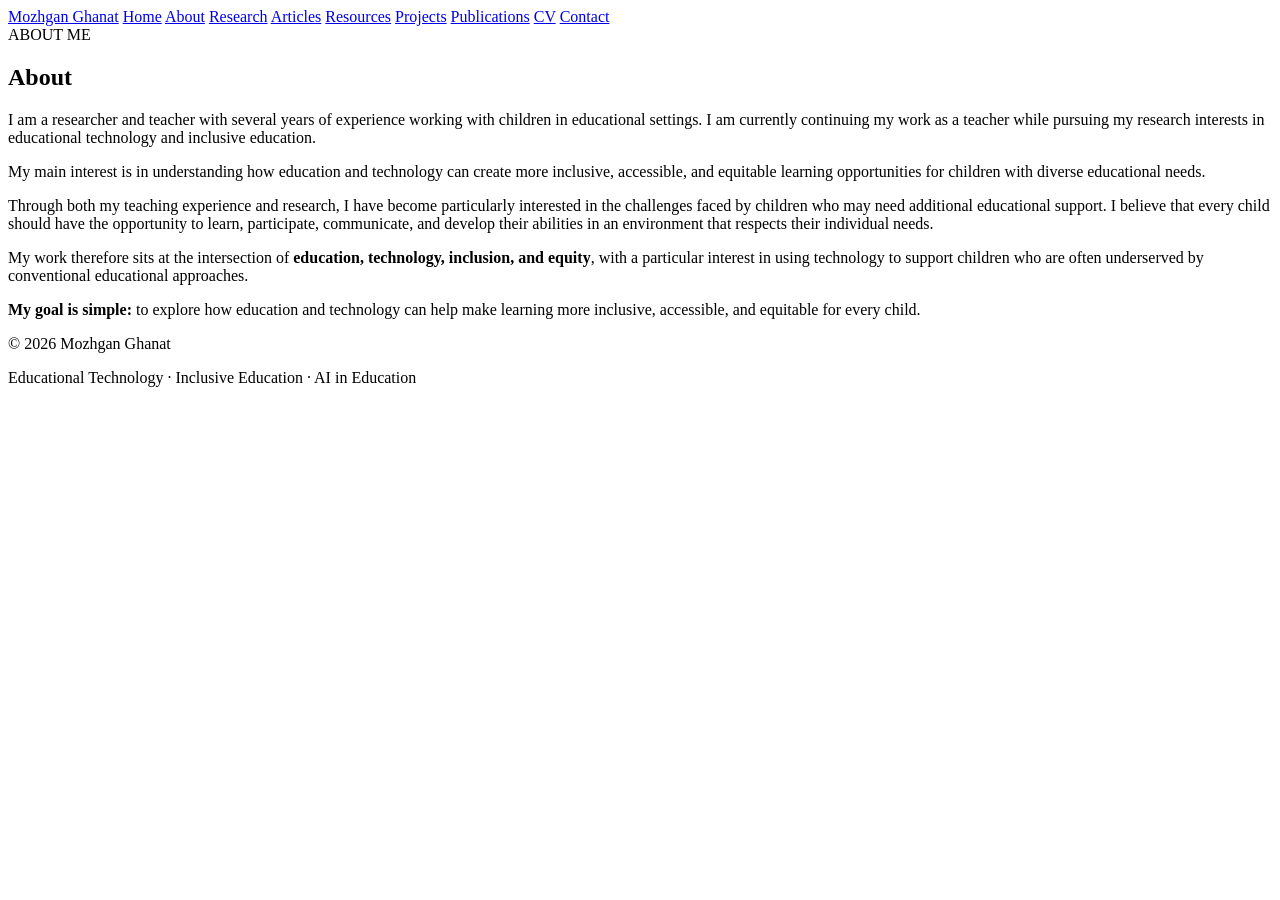
==== about.html @ 658f4595 "Create about.html" ====
<!DOCTYPE html>
<html lang="en">
<head>
  <meta charset="UTF-8">
  <meta name="viewport" content="width=device-width, initial-scale=1.0">

  <title>About | Mozhgan Ghanat</title>

  <meta name="description"
        content="About Mozhgan Ghanat, a researcher and teacher interested in inclusive, accessible, and equitable education for children with diverse educational needs.">

  <link rel="stylesheet" href="style.css">
</head>

<body>

  <!-- Navigation -->
  <header>
    <nav>
      <a href="index.html" class="site-title">Mozhgan Ghanat</a>

      <a href="index.html">Home</a>
      <a href="about.html">About</a>
      <a href="research.html">Research</a>
      <a href="articles.html">Articles</a>
      <a href="resources.html">Resources</a>
      <a href="projects.html">Projects</a>
      <a href="publications.html">Publications</a>
      <a href="cv.html">CV</a>
      <a href="contact.html">Contact</a>
    </nav>
  </header>


  <!-- About -->
  <main>

    <section class="about-section">

      <div class="section-label">
        ABOUT ME
      </div>

      <h1>About</h1>

      <div class="about-content">

        <p>
          I am a researcher and teacher with several years of experience
          working with children in educational settings. I am currently
          continuing my work as a teacher while pursuing my research
          interests in educational technology and inclusive education.
        </p>

        <p>
          My main interest is in understanding how education and technology
          can create more inclusive, accessible, and equitable learning
          opportunities for children with diverse educational needs.
        </p>

        <p>
          Through both my teaching experience and research, I have become
          particularly interested in the challenges faced by children who
          may need additional educational support. I believe that every
          child should have the opportunity to learn, participate,
          communicate, and develop their abilities in an environment that
          respects their individual needs.
        </p>

        <p>
          My work therefore sits at the intersection of
          <strong>education, technology, inclusion, and equity</strong>,
          with a particular interest in using technology to support
          children who are often underserved by conventional educational
          approaches.
        </p>

        <div class="about-highlight">
          <p>
            <strong>My goal is simple:</strong> to explore how education
            and technology can help make learning more inclusive,
            accessible, and equitable for every child.
          </p>
        </div>

      </div>

    </section>

  </main>


  <!-- Footer -->
  <footer>
    <p>
      © 2026 Mozhgan Ghanat
    </p>

    <p>
      Educational Technology · Inclusive Education · AI in Education
    </p>
  </footer>

</body>
</html>
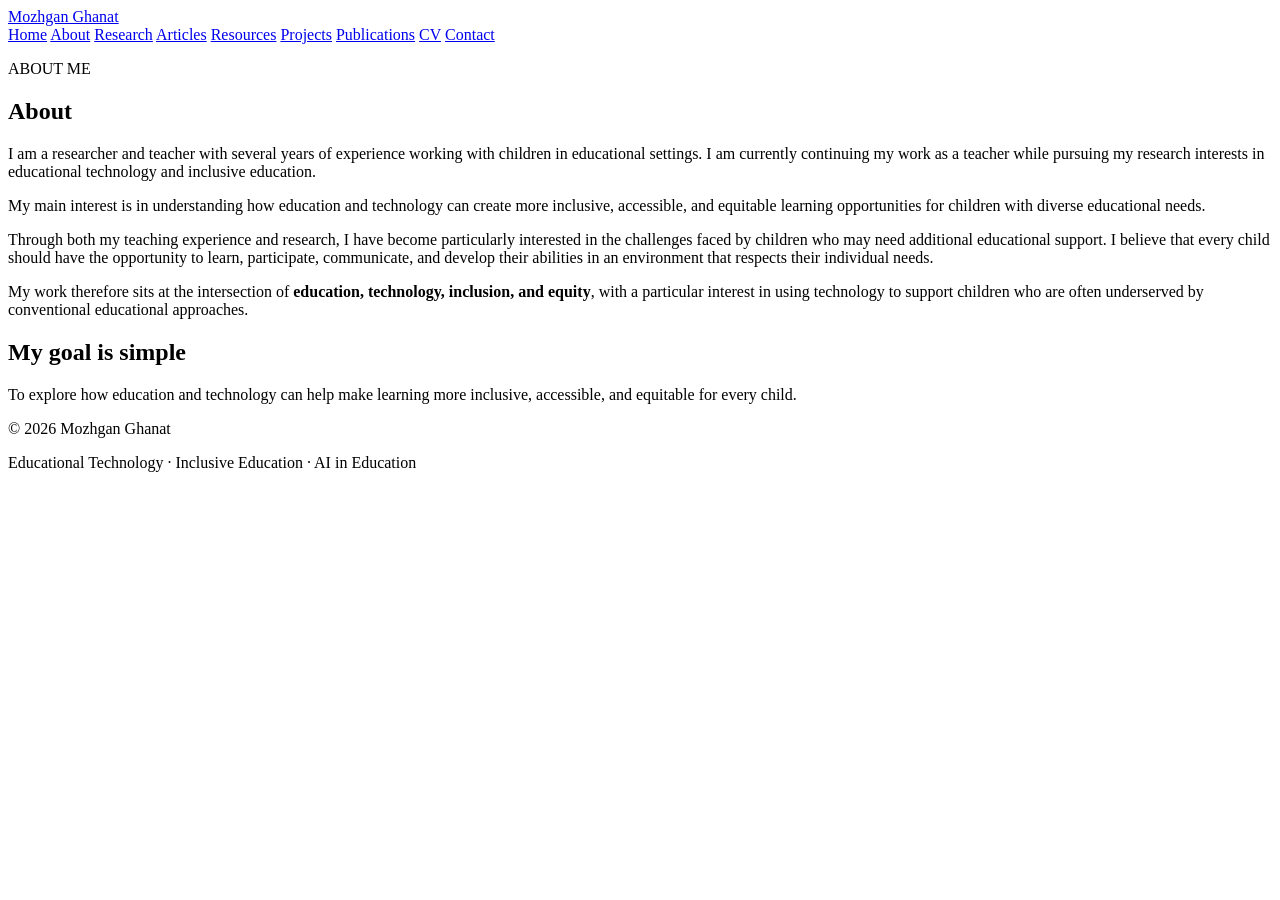
==== commit d8708179: "Update about.html" ====
--- a/about.html
+++ b/about.html
@@ -5,100 +5,119 @@
   <meta name="viewport" content="width=device-width, initial-scale=1.0">
 
   <title>About | Mozhgan Ghanat</title>
+  <meta name="description" content="About Mozhgan Ghanat, researcher and teacher interested in educational technology, inclusive education, and equitable learning opportunities.">
 
-  <meta name="description"
-        content="About Mozhgan Ghanat, a researcher and teacher interested in inclusive, accessible, and equitable education for children with diverse educational needs.">
-
+  <!-- IMPORTANT: use the same CSS file as your main website -->
   <link rel="stylesheet" href="style.css">
 </head>
 
 <body>
 
-  <!-- Navigation -->
-  <header>
-    <nav>
-      <a href="index.html" class="site-title">Mozhgan Ghanat</a>
+  <!-- ================================
+       HEADER
+  ================================= -->
 
-      <a href="index.html">Home</a>
-      <a href="about.html">About</a>
-      <a href="research.html">Research</a>
-      <a href="articles.html">Articles</a>
-      <a href="resources.html">Resources</a>
-      <a href="projects.html">Projects</a>
-      <a href="publications.html">Publications</a>
-      <a href="cv.html">CV</a>
-      <a href="contact.html">Contact</a>
-    </nav>
+  <header class="site-header">
+    <div class="container">
+
+      <a href="index.html" class="site-title">
+        Mozhgan Ghanat
+      </a>
+
+      <nav class="main-nav">
+        <a href="index.html">Home</a>
+        <a href="about.html" class="active">About</a>
+        <a href="research.html">Research</a>
+        <a href="articles.html">Articles</a>
+        <a href="resources.html">Resources</a>
+        <a href="projects.html">Projects</a>
+        <a href="publications.html">Publications</a>
+        <a href="cv.html">CV</a>
+        <a href="contact.html">Contact</a>
+      </nav>
+
+    </div>
   </header>
 
 
-  <!-- About -->
+  <!-- ================================
+       ABOUT
+  ================================= -->
+
   <main>
 
-    <section class="about-section">
+    <section class="page-hero">
+      <div class="container">
 
-      <div class="section-label">
-        ABOUT ME
-      </div>
+        <p class="eyebrow">ABOUT ME</p>
 
-      <h1>About</h1>
+        <h1>About</h1>
 
-      <div class="about-content">
+        <div class="about-content">
 
-        <p>
-          I am a researcher and teacher with several years of experience
-          working with children in educational settings. I am currently
-          continuing my work as a teacher while pursuing my research
-          interests in educational technology and inclusive education.
-        </p>
+          <p>
+            I am a researcher and teacher with several years of experience
+            working with children in educational settings. I am currently
+            continuing my work as a teacher while pursuing my research
+            interests in educational technology and inclusive education.
+          </p>
 
-        <p>
-          My main interest is in understanding how education and technology
-          can create more inclusive, accessible, and equitable learning
-          opportunities for children with diverse educational needs.
-        </p>
+          <p>
+            My main interest is in understanding how education and technology
+            can create more inclusive, accessible, and equitable learning
+            opportunities for children with diverse educational needs.
+          </p>
 
-        <p>
-          Through both my teaching experience and research, I have become
-          particularly interested in the challenges faced by children who
-          may need additional educational support. I believe that every
-          child should have the opportunity to learn, participate,
-          communicate, and develop their abilities in an environment that
-          respects their individual needs.
-        </p>
+          <p>
+            Through both my teaching experience and research, I have become
+            particularly interested in the challenges faced by children who
+            may need additional educational support. I believe that every
+            child should have the opportunity to learn, participate,
+            communicate, and develop their abilities in an environment that
+            respects their individual needs.
+          </p>
 
-        <p>
-          My work therefore sits at the intersection of
-          <strong>education, technology, inclusion, and equity</strong>,
-          with a particular interest in using technology to support
-          children who are often underserved by conventional educational
-          approaches.
-        </p>
+          <p>
+            My work therefore sits at the intersection of
+            <strong>education, technology, inclusion, and equity</strong>,
+            with a particular interest in using technology to support
+            children who are often underserved by conventional educational
+            approaches.
+          </p>
 
-        <div class="about-highlight">
-          <p>
-            <strong>My goal is simple:</strong> to explore how education
-            and technology can help make learning more inclusive,
-            accessible, and equitable for every child.
-          </p>
+          <div class="about-highlight">
+
+            <h2>My goal is simple</h2>
+
+            <p>
+              To explore how education and technology can help make learning
+              more inclusive, accessible, and equitable for every child.
+            </p>
+
+          </div>
+
         </div>
 
       </div>
-
     </section>
 
   </main>
 
 
-  <!-- Footer -->
-  <footer>
-    <p>
-      © 2026 Mozhgan Ghanat
-    </p>
+  <!-- ================================
+       FOOTER
+  ================================= -->
 
-    <p>
-      Educational Technology · Inclusive Education · AI in Education
-    </p>
+  <footer class="site-footer">
+    <div class="container">
+
+      <p>© 2026 Mozhgan Ghanat</p>
+
+      <p>
+        Educational Technology · Inclusive Education · AI in Education
+      </p>
+
+    </div>
   </footer>
 
 </body>
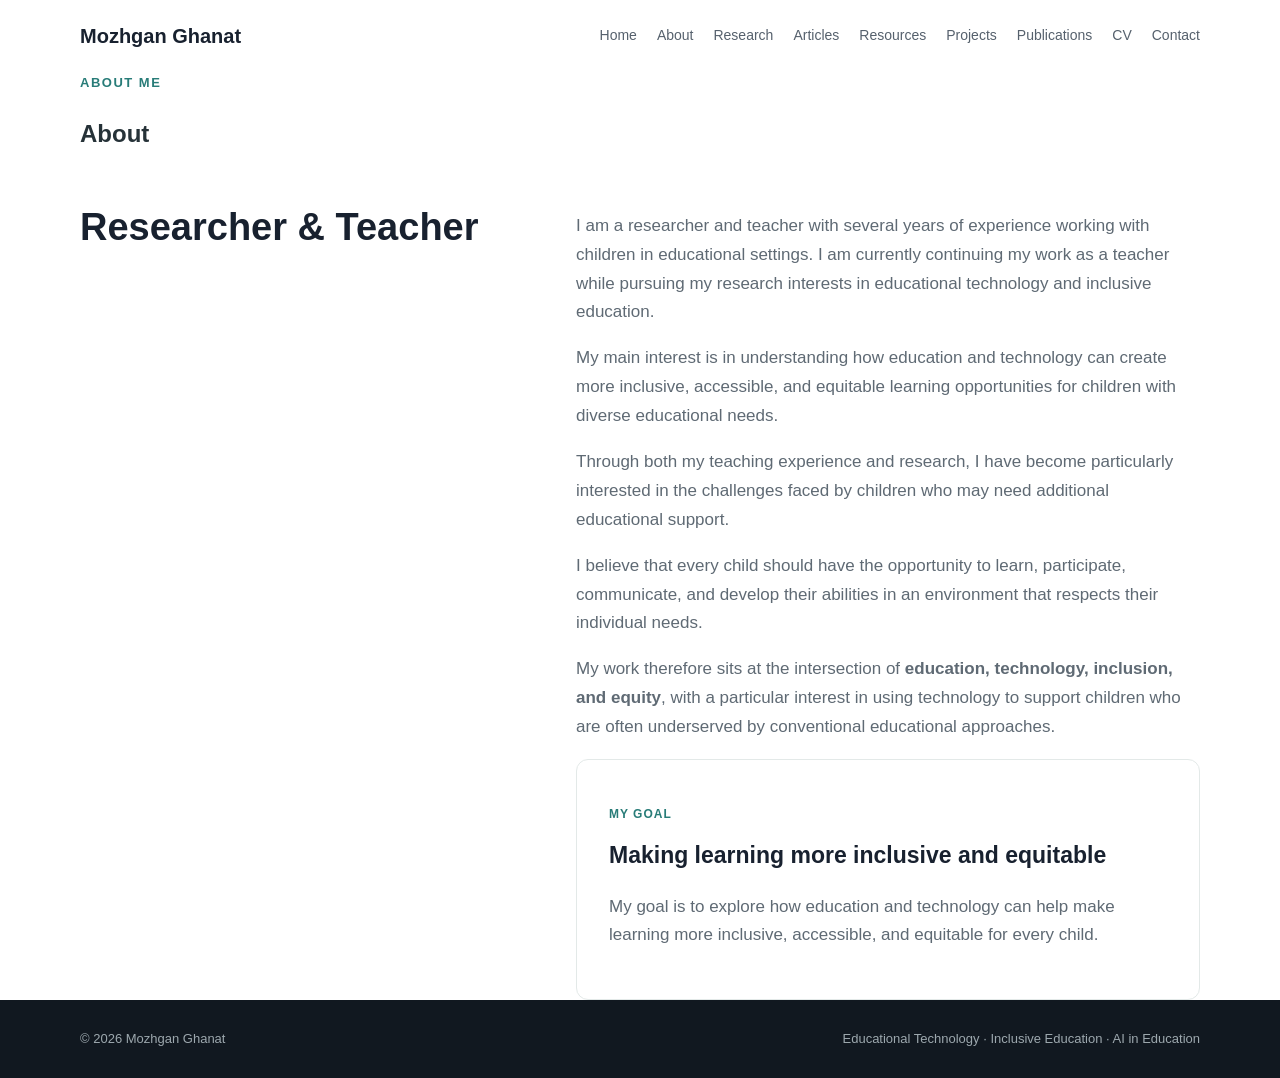
==== commit d9a91543: "Update about.html" ====
--- a/about.html
+++ b/about.html
@@ -1,124 +1,221 @@
 <!DOCTYPE html>
 <html lang="en">
+
 <head>
-  <meta charset="UTF-8">
-  <meta name="viewport" content="width=device-width, initial-scale=1.0">
-
-  <title>About | Mozhgan Ghanat</title>
-  <meta name="description" content="About Mozhgan Ghanat, researcher and teacher interested in educational technology, inclusive education, and equitable learning opportunities.">
-
-  <!-- IMPORTANT: use the same CSS file as your main website -->
-  <link rel="stylesheet" href="style.css">
+
+    <meta charset="UTF-8">
+
+    <meta name="viewport" content="width=device-width, initial-scale=1.0">
+
+    <meta name="description"
+          content="About Mozhgan Ghanat — Educational Technology researcher and teacher interested in inclusive and equitable learning.">
+
+    <title>About | Mozhgan Ghanat</title>
+
+    <link rel="stylesheet" href="css/style.css">
+
 </head>
 
+
 <body>
 
-  <!-- ================================
-       HEADER
-  ================================= -->
-
-  <header class="site-header">
-    <div class="container">
-
-      <a href="index.html" class="site-title">
-        Mozhgan Ghanat
-      </a>
-
-      <nav class="main-nav">
-        <a href="index.html">Home</a>
-        <a href="about.html" class="active">About</a>
-        <a href="research.html">Research</a>
-        <a href="articles.html">Articles</a>
-        <a href="resources.html">Resources</a>
-        <a href="projects.html">Projects</a>
-        <a href="publications.html">Publications</a>
-        <a href="cv.html">CV</a>
-        <a href="contact.html">Contact</a>
-      </nav>
+
+<!-- ================================
+     NAVIGATION
+================================ -->
+
+<header>
+
+    <div class="container nav-container">
+
+        <a href="index.html" class="site-name">
+            Mozhgan Ghanat
+        </a>
+
+        <nav>
+
+            <a href="index.html">
+                Home
+            </a>
+
+            <a href="about.html">
+                About
+            </a>
+
+            <a href="research.html">
+                Research
+            </a>
+
+            <a href="articles.html">
+                Articles
+            </a>
+
+            <a href="resources.html">
+                Resources
+            </a>
+
+            <a href="projects.html">
+                Projects
+            </a>
+
+            <a href="publications.html">
+                Publications
+            </a>
+
+            <a href="cv.html">
+                CV
+            </a>
+
+            <a href="contact.html">
+                Contact
+            </a>
+
+        </nav>
 
     </div>
-  </header>
-
-
-  <!-- ================================
-       ABOUT
-  ================================= -->
-
-  <main>
-
-    <section class="page-hero">
-      <div class="container">
-
-        <p class="eyebrow">ABOUT ME</p>
-
-        <h1>About</h1>
-
-        <div class="about-content">
-
-          <p>
-            I am a researcher and teacher with several years of experience
-            working with children in educational settings. I am currently
-            continuing my work as a teacher while pursuing my research
-            interests in educational technology and inclusive education.
-          </p>
-
-          <p>
-            My main interest is in understanding how education and technology
-            can create more inclusive, accessible, and equitable learning
-            opportunities for children with diverse educational needs.
-          </p>
-
-          <p>
-            Through both my teaching experience and research, I have become
-            particularly interested in the challenges faced by children who
-            may need additional educational support. I believe that every
-            child should have the opportunity to learn, participate,
-            communicate, and develop their abilities in an environment that
-            respects their individual needs.
-          </p>
-
-          <p>
-            My work therefore sits at the intersection of
-            <strong>education, technology, inclusion, and equity</strong>,
-            with a particular interest in using technology to support
-            children who are often underserved by conventional educational
-            approaches.
-          </p>
-
-          <div class="about-highlight">
-
-            <h2>My goal is simple</h2>
-
-            <p>
-              To explore how education and technology can help make learning
-              more inclusive, accessible, and equitable for every child.
-            </p>
-
-          </div>
+
+</header>
+
+
+
+<!-- ================================
+     ABOUT
+================================ -->
+
+<main>
+
+
+    <section>
+
+        <div class="container">
+
+            <div class="section-heading">
+
+                <p class="eyebrow">
+                    About Me
+                </p>
+
+                <h1>
+                    About
+                </h1>
+
+            </div>
+
+
+            <div class="about-home">
+
+
+                <div>
+
+                    <h2>
+                        Researcher & Teacher
+                    </h2>
+
+                </div>
+
+
+                <div>
+
+                    <p>
+                        I am a researcher and teacher with several years
+                        of experience working with children in educational
+                        settings. I am currently continuing my work as a
+                        teacher while pursuing my research interests in
+                        educational technology and inclusive education.
+                    </p>
+
+
+                    <p>
+                        My main interest is in understanding how education
+                        and technology can create more inclusive, accessible,
+                        and equitable learning opportunities for children
+                        with diverse educational needs.
+                    </p>
+
+
+                    <p>
+                        Through both my teaching experience and research,
+                        I have become particularly interested in the
+                        challenges faced by children who may need additional
+                        educational support.
+                    </p>
+
+
+                    <p>
+                        I believe that every child should have the opportunity
+                        to learn, participate, communicate, and develop their
+                        abilities in an environment that respects their
+                        individual needs.
+                    </p>
+
+
+                    <p>
+                        My work therefore sits at the intersection of
+                        <strong>education, technology, inclusion, and equity</strong>,
+                        with a particular interest in using technology to
+                        support children who are often underserved by
+                        conventional educational approaches.
+                    </p>
+
+
+                    <div class="article-preview">
+
+                        <div>
+
+                            <p class="article-label">
+                                MY GOAL
+                            </p>
+
+                            <h3>
+                                Making learning more inclusive and equitable
+                            </h3>
+
+                            <p>
+                                My goal is to explore how education and
+                                technology can help make learning more
+                                inclusive, accessible, and equitable
+                                for every child.
+                            </p>
+
+                        </div>
+
+                    </div>
+
+
+                </div>
+
+            </div>
 
         </div>
 
-      </div>
     </section>
 
-  </main>
-
-
-  <!-- ================================
-       FOOTER
-  ================================= -->
-
-  <footer class="site-footer">
-    <div class="container">
-
-      <p>© 2026 Mozhgan Ghanat</p>
-
-      <p>
-        Educational Technology · Inclusive Education · AI in Education
-      </p>
+
+</main>
+
+
+
+<!-- ================================
+     FOOTER
+================================ -->
+
+<footer>
+
+    <div class="container footer-content">
+
+        <p>
+            © 2026 Mozhgan Ghanat
+        </p>
+
+        <p>
+            Educational Technology · Inclusive Education · AI in Education
+        </p>
 
     </div>
-  </footer>
+
+</footer>
+
 
 </body>
+
 </html>
--- a/css/style.css
+++ b/css/style.css
@@ -0,0 +1,633 @@
+/* ================================
+   Base
+================================ */
+
+* {
+    box-sizing: border-box;
+}
+
+html {
+    scroll-behavior: smooth;
+}
+
+body {
+    margin: 0;
+    font-family:
+        -apple-system,
+        BlinkMacSystemFont,
+        "Segoe UI",
+        Roboto,
+        Helvetica,
+        Arial,
+        sans-serif;
+
+    color: #263238;
+    background: #ffffff;
+    line-height: 1.7;
+}
+
+a {
+    color: inherit;
+}
+
+.container {
+    width: min(1120px, 92%);
+    margin: 0 auto;
+}
+
+
+/* ================================
+   Navigation
+================================ */
+
+.site-header {
+    position: sticky;
+    top: 0;
+    z-index: 1000;
+
+    background: rgba(255, 255, 255, 0.94);
+
+    border-bottom: 1px solid #e8edf2;
+
+    backdrop-filter: blur(12px);
+}
+
+.nav-container {
+    min-height: 72px;
+
+    display: flex;
+    align-items: center;
+    justify-content: space-between;
+
+    gap: 30px;
+}
+
+.site-name {
+    text-decoration: none;
+
+    font-size: 20px;
+    font-weight: 650;
+
+    color: #18212f;
+
+    white-space: nowrap;
+}
+
+nav {
+    display: flex;
+    flex-wrap: wrap;
+    justify-content: flex-end;
+    gap: 20px;
+}
+
+nav a {
+    text-decoration: none;
+
+    font-size: 14px;
+
+    color: #56616d;
+
+    transition: color 0.2s ease;
+}
+
+nav a:hover {
+    color: #287c78;
+}
+
+
+/* ================================
+   Hero
+================================ */
+
+.hero {
+    padding: 100px 0 110px;
+
+    background:
+        radial-gradient(
+            circle at 85% 20%,
+            #e8f4f2 0,
+            #e8f4f2 15%,
+            transparent 40%
+        ),
+        linear-gradient(
+            135deg,
+            #f7faf9 0%,
+            #ffffff 65%
+        );
+
+    border-bottom: 1px solid #edf1f2;
+}
+
+.hero-grid {
+    display: grid;
+
+    grid-template-columns:
+        1.25fr 0.75fr;
+
+    align-items: center;
+
+    gap: 80px;
+}
+
+.hero-content {
+    max-width: 720px;
+}
+
+.eyebrow {
+    margin: 0 0 14px;
+
+    color: #287c78;
+
+    font-size: 13px;
+
+    font-weight: 700;
+
+    letter-spacing: 1.5px;
+
+    text-transform: uppercase;
+}
+
+.hero h1 {
+    margin: 0 0 25px;
+
+    color: #18212f;
+
+    font-size: clamp(42px, 5.5vw, 66px);
+
+    line-height: 1.08;
+
+    letter-spacing: -2px;
+}
+
+.hero-text {
+    max-width: 700px;
+
+    margin: 0;
+
+    color: #5d6873;
+
+    font-size: 18px;
+
+    line-height: 1.8;
+}
+
+
+/* ================================
+   Hero Photo
+================================ */
+
+.hero-photo {
+    display: flex;
+
+    justify-content: center;
+
+    align-items: center;
+}
+
+.hero-photo img {
+    width: 340px;
+    height: 410px;
+
+    object-fit: cover;
+
+    border-radius: 28px;
+
+    border: 8px solid #ffffff;
+
+    box-shadow:
+        0 25px 60px rgba(31, 55, 63, 0.16);
+
+    transform: rotate(1.5deg);
+
+    transition:
+        transform 0.3s ease,
+        box-shadow 0.3s ease;
+}
+
+.hero-photo img:hover {
+    transform: rotate(0deg) translateY(-4px);
+
+    box-shadow:
+        0 30px 70px rgba(31, 55, 63, 0.20);
+}
+
+
+/* ================================
+   Buttons
+================================ */
+
+.hero-buttons {
+    display: flex;
+
+    flex-wrap: wrap;
+
+    gap: 12px;
+
+    margin-top: 35px;
+}
+
+.button {
+    display: inline-block;
+
+    padding: 11px 20px;
+
+    border-radius: 8px;
+
+    text-decoration: none;
+
+    font-size: 14px;
+
+    font-weight: 600;
+
+    transition: 0.2s ease;
+}
+
+.button.primary {
+    background: #287c78;
+
+    color: #ffffff;
+}
+
+.button.primary:hover {
+    background: #216762;
+}
+
+.button.secondary {
+    background: #ffffff;
+
+    color: #34404a;
+
+    border: 1px solid #d7dfe2;
+}
+
+.button.secondary:hover {
+    border-color: #287c78;
+
+    color: #287c78;
+}
+
+
+/* ================================
+   Sections
+================================ */
+
+.section {
+    padding: 90px 0;
+}
+
+.light-section {
+    background: #f7faf9;
+}
+
+.section-heading {
+    max-width: 700px;
+
+    margin-bottom: 40px;
+}
+
+.section-heading h2 {
+    margin: 0 0 12px;
+
+    color: #18212f;
+
+    font-size: 38px;
+
+    line-height: 1.2;
+}
+
+.section-heading p:not(.eyebrow) {
+    color: #68737d;
+
+    font-size: 17px;
+}
+
+
+/* ================================
+   Cards
+================================ */
+
+.cards {
+    display: grid;
+
+    grid-template-columns:
+        repeat(3, minmax(0, 1fr));
+
+    gap: 20px;
+}
+
+.card {
+    padding: 30px;
+
+    background: #ffffff;
+
+    border: 1px solid #e3e9e8;
+
+    border-radius: 12px;
+
+    transition:
+        transform 0.2s ease,
+        box-shadow 0.2s ease;
+}
+
+.card:hover {
+    transform: translateY(-4px);
+
+    box-shadow:
+        0 15px 35px rgba(27, 55, 58, 0.08);
+}
+
+.card h3 {
+    margin: 0 0 12px;
+
+    color: #18212f;
+
+    font-size: 20px;
+}
+
+.card p {
+    margin: 0;
+
+    color: #626d76;
+
+    font-size: 15px;
+}
+
+
+/* ================================
+   Articles
+================================ */
+
+.article-preview {
+    display: flex;
+
+    align-items: center;
+
+    justify-content: space-between;
+
+    gap: 30px;
+
+    padding: 32px;
+
+    background: #ffffff;
+
+    border: 1px solid #e3e9e8;
+
+    border-radius: 12px;
+}
+
+.article-preview h3 {
+    margin: 0 0 8px;
+
+    color: #18212f;
+
+    font-size: 23px;
+}
+
+.article-preview p {
+    color: #626d76;
+}
+
+.article-label {
+    color: #287c78 !important;
+
+    font-size: 12px !important;
+
+    font-weight: 700;
+
+    letter-spacing: 1px;
+}
+
+.text-link {
+    color: #287c78;
+
+    text-decoration: none;
+
+    font-weight: 600;
+
+    font-size: 14px;
+
+    white-space: nowrap;
+}
+
+.text-link:hover {
+    text-decoration: underline;
+}
+
+
+/* ================================
+   Resources
+================================ */
+
+.two-column {
+    display: grid;
+
+    grid-template-columns:
+        1.2fr 0.8fr;
+
+    gap: 60px;
+
+    align-items: center;
+}
+
+.two-column h2 {
+    margin-top: 0;
+
+    color: #18212f;
+
+    font-size: 38px;
+}
+
+.resource-box {
+    padding: 35px;
+
+    background: #f7faf9;
+
+    border: 1px solid #dfe9e7;
+
+    border-radius: 12px;
+}
+
+.resource-box h3 {
+    margin-top: 0;
+
+    color: #18212f;
+}
+
+
+/* ================================
+   About
+================================ */
+
+.about-home {
+    display: grid;
+
+    grid-template-columns:
+        0.8fr 1.2fr;
+
+    gap: 80px;
+}
+
+.about-home h2 {
+    margin-top: 0;
+
+    color: #18212f;
+
+    font-size: 38px;
+}
+
+.about-home p {
+    color: #5f6a74;
+
+    font-size: 17px;
+}
+
+
+/* ================================
+   Contact
+================================ */
+
+.contact-section {
+    padding: 100px 0;
+
+    background: #18212f;
+
+    color: #ffffff;
+}
+
+.contact-content {
+    max-width: 750px;
+}
+
+.contact-content h2 {
+    margin: 0 0 15px;
+
+    font-size: 42px;
+}
+
+.contact-content p:not(.eyebrow) {
+    color: #cbd4d8;
+
+    font-size: 17px;
+
+    margin-bottom: 28px;
+}
+
+.contact-section .eyebrow {
+    color: #8ed0ca;
+}
+
+
+/* ================================
+   Footer
+================================ */
+
+footer {
+    background: #111820;
+
+    color: #9da8ae;
+
+    padding: 28px 0;
+}
+
+.footer-content {
+    display: flex;
+
+    justify-content: space-between;
+
+    gap: 20px;
+
+    flex-wrap: wrap;
+}
+
+.footer-content p {
+    margin: 0;
+
+    font-size: 13px;
+}
+
+
+/* ================================
+   Mobile
+================================ */
+
+@media (max-width: 850px) {
+
+    .nav-container {
+        flex-direction: column;
+
+        padding: 18px 0;
+    }
+
+    nav {
+        justify-content: center;
+
+        gap: 12px 16px;
+    }
+
+    .hero {
+        padding: 75px 0 80px;
+    }
+
+    .hero-grid {
+        grid-template-columns: 1fr;
+
+        gap: 50px;
+    }
+
+    .hero-content {
+        text-align: center;
+
+        margin: auto;
+    }
+
+    .hero-buttons {
+        justify-content: center;
+    }
+
+    .hero-photo img {
+        width: 280px;
+        height: 340px;
+    }
+
+    .cards {
+        grid-template-columns: 1fr;
+    }
+
+    .two-column,
+    .about-home {
+        grid-template-columns: 1fr;
+
+        gap: 35px;
+    }
+
+    .article-preview {
+        flex-direction: column;
+
+        align-items: flex-start;
+    }
+}
+
+
+@media (max-width: 550px) {
+
+    .hero h1 {
+        font-size: 40px;
+
+        letter-spacing: -1px;
+    }
+
+    .hero-text {
+        font-size: 17px;
+    }
+
+    .section {
+        padding: 65px 0;
+    }
+
+    .section-heading h2,
+    .two-column h2,
+    .about-home h2 {
+        font-size: 31px;
+    }
+
+}
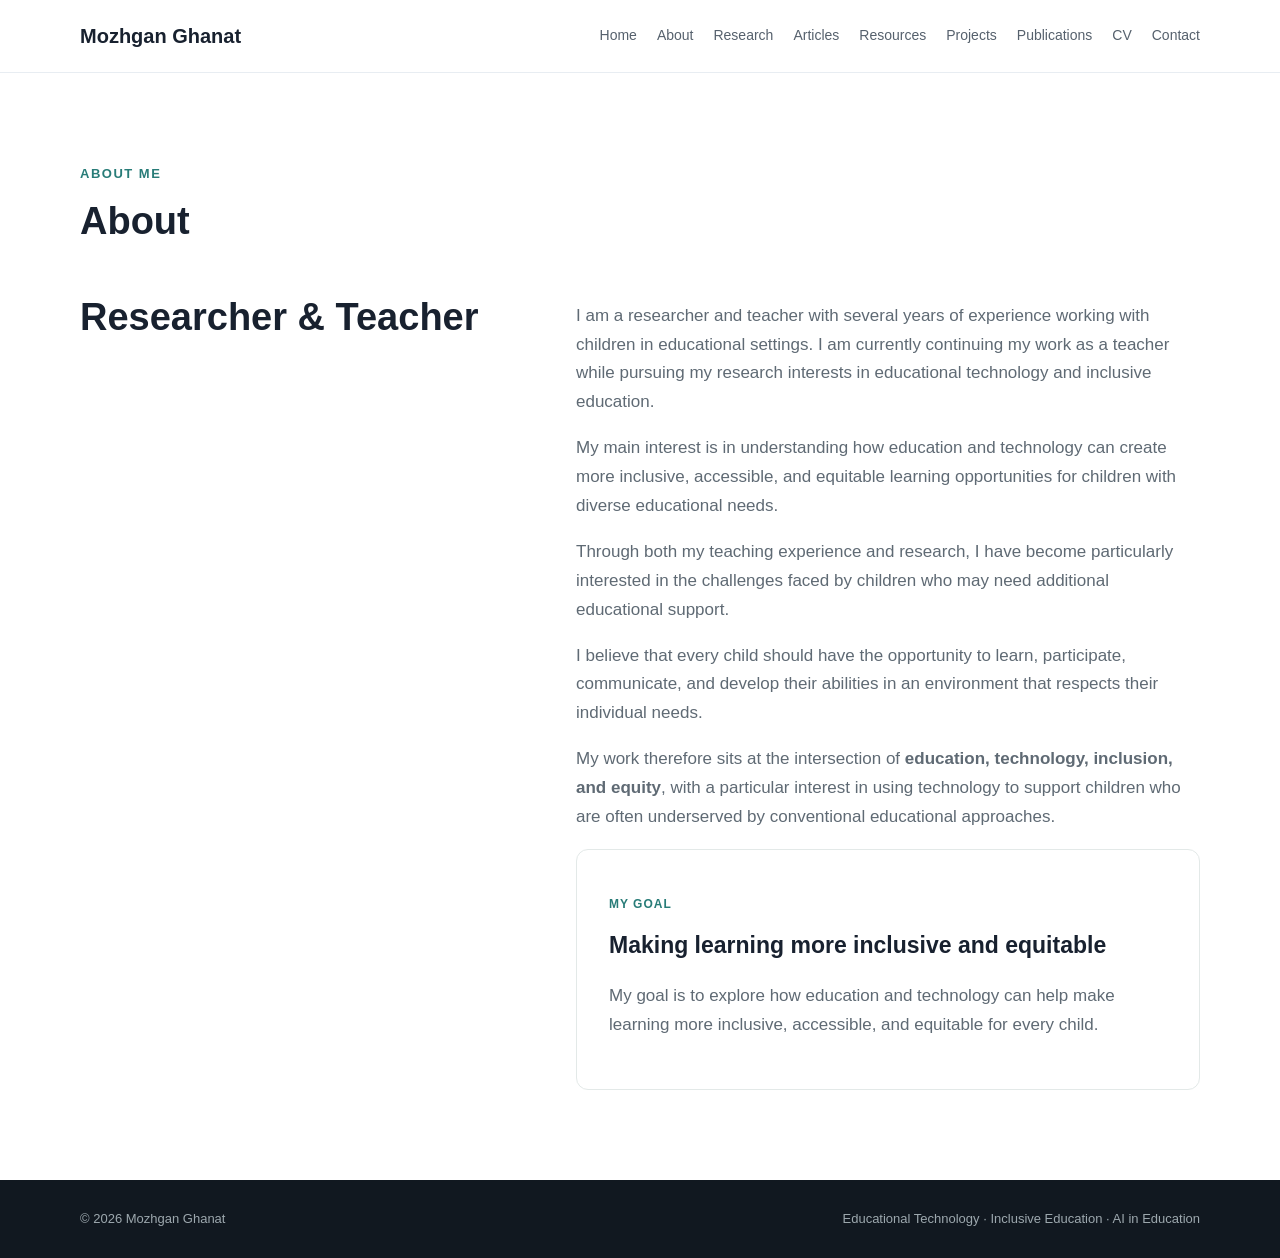
==== commit 647dd29c: "Update about.html" ====
--- a/about.html
+++ b/about.html
@@ -8,7 +8,7 @@
     <meta name="viewport" content="width=device-width, initial-scale=1.0">
 
     <meta name="description"
-          content="About Mozhgan Ghanat — Educational Technology researcher and teacher interested in inclusive and equitable learning.">
+          content="About Mozhgan Ghanat — Researcher and teacher interested in educational technology, inclusive education, and educational equity.">
 
     <title>About | Mozhgan Ghanat</title>
 
@@ -24,7 +24,7 @@
      NAVIGATION
 ================================ -->
 
-<header>
+<header class="site-header">
 
     <div class="container nav-container">
 
@@ -85,9 +85,10 @@
 <main>
 
 
-    <section>
+    <section class="section">
 
         <div class="container">
+
 
             <div class="section-heading">
 
@@ -95,11 +96,12 @@
                     About Me
                 </p>
 
-                <h1>
+                <h2>
                     About
-                </h1>
+                </h2>
 
             </div>
+
 
 
             <div class="about-home">
@@ -112,6 +114,7 @@
                     </h2>
 
                 </div>
+
 
 
                 <div>
@@ -184,7 +187,9 @@
 
                 </div>
 
+
             </div>
+
 
         </div>
 
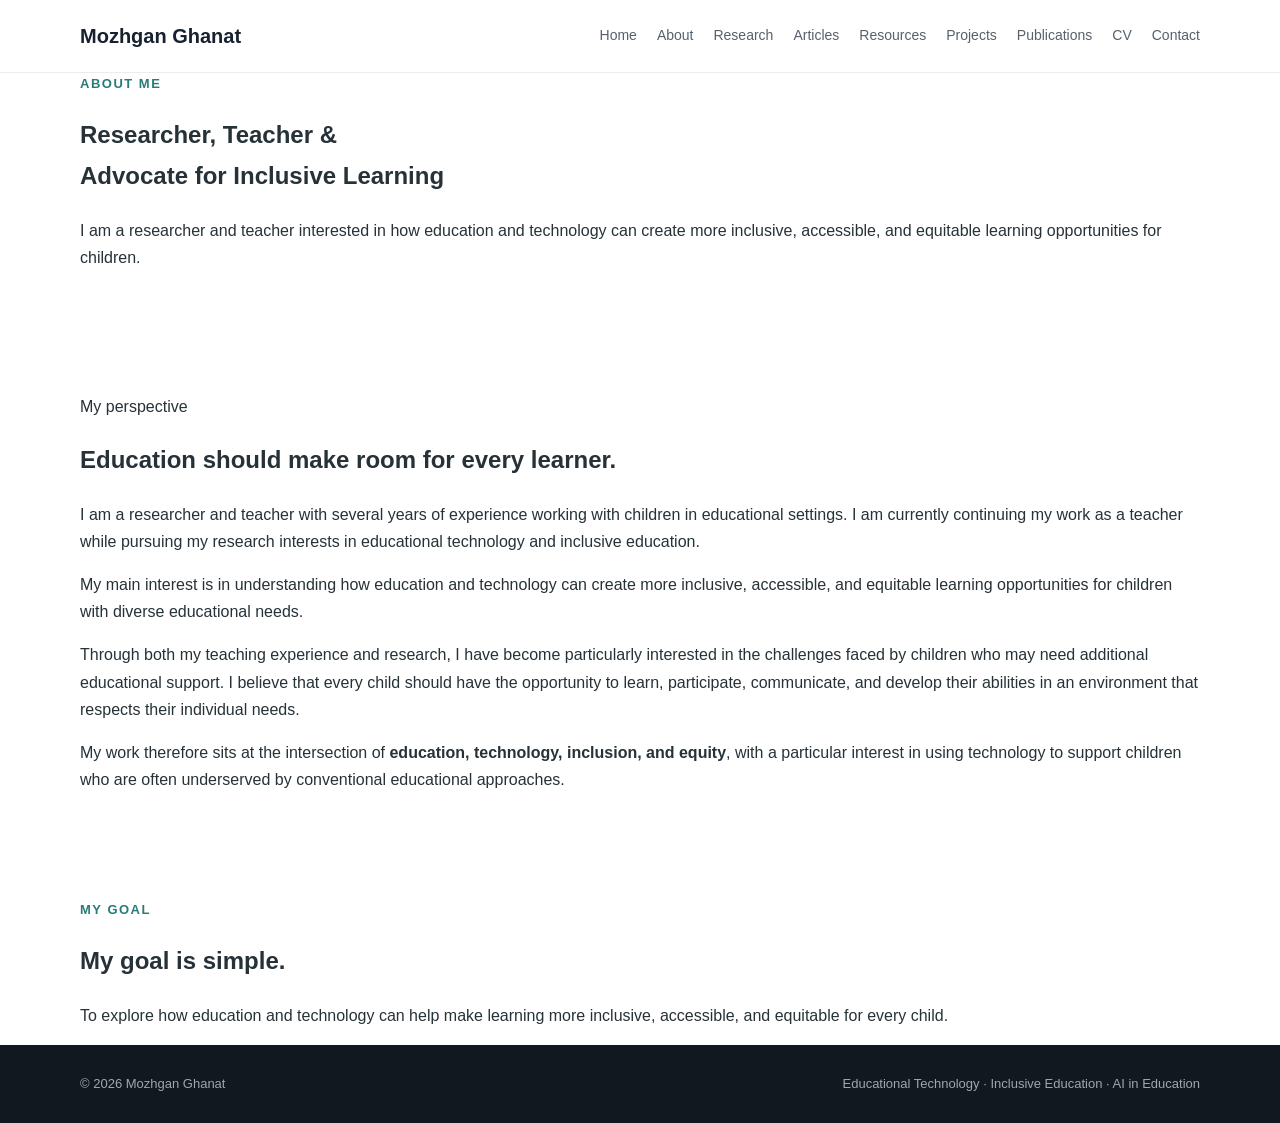
==== commit 219cc03e: "Update about.html" ====
--- a/about.html
+++ b/about.html
@@ -8,7 +8,7 @@
     <meta name="viewport" content="width=device-width, initial-scale=1.0">
 
     <meta name="description"
-          content="About Mozhgan Ghanat — Researcher and teacher interested in educational technology, inclusive education, and educational equity.">
+          content="About Mozhgan Ghanat — Researcher and teacher interested in inclusive education, educational technology, and equity.">
 
     <title>About | Mozhgan Ghanat</title>
 
@@ -19,10 +19,6 @@
 
 <body>
 
-
-<!-- ================================
-     NAVIGATION
-================================ -->
 
 <header class="site-header">
 
@@ -34,41 +30,23 @@
 
         <nav>
 
-            <a href="index.html">
-                Home
-            </a>
-
-            <a href="about.html">
-                About
-            </a>
-
-            <a href="research.html">
-                Research
-            </a>
-
-            <a href="articles.html">
-                Articles
-            </a>
-
-            <a href="resources.html">
-                Resources
-            </a>
-
-            <a href="projects.html">
-                Projects
-            </a>
-
-            <a href="publications.html">
-                Publications
-            </a>
-
-            <a href="cv.html">
-                CV
-            </a>
-
-            <a href="contact.html">
-                Contact
-            </a>
+            <a href="index.html">Home</a>
+
+            <a href="about.html">About</a>
+
+            <a href="research.html">Research</a>
+
+            <a href="articles.html">Articles</a>
+
+            <a href="resources.html">Resources</a>
+
+            <a href="projects.html">Projects</a>
+
+            <a href="publications.html">Publications</a>
+
+            <a href="cv.html">CV</a>
+
+            <a href="contact.html">Contact</a>
 
         </nav>
 
@@ -78,131 +56,135 @@
 
 
 
-<!-- ================================
-     ABOUT
-================================ -->
-
 <main>
 
 
-    <section class="section">
+    <!-- About Hero -->
+
+    <section class="about-hero">
 
         <div class="container">
 
-
-            <div class="section-heading">
+            <p class="eyebrow">
+                About Me
+            </p>
+
+            <h1>
+                Researcher, Teacher &amp;<br>
+                Advocate for Inclusive Learning
+            </h1>
+
+            <p class="about-intro">
+                I am a researcher and teacher interested in how education
+                and technology can create more inclusive, accessible,
+                and equitable learning opportunities for children.
+            </p>
+
+        </div>
+
+    </section>
+
+
+
+    <!-- About Content -->
+
+    <section class="section about-main">
+
+        <div class="container about-layout">
+
+
+            <div class="about-side">
+
+                <div class="about-accent"></div>
+
+                <p class="about-side-label">
+                    My perspective
+                </p>
+
+                <h2>
+                    Education should make room for every learner.
+                </h2>
+
+            </div>
+
+
+
+            <div class="about-text">
+
+                <p>
+                    I am a researcher and teacher with several years of
+                    experience working with children in educational settings.
+                    I am currently continuing my work as a teacher while
+                    pursuing my research interests in educational technology
+                    and inclusive education.
+                </p>
+
+                <p>
+                    My main interest is in understanding how education and
+                    technology can create more inclusive, accessible, and
+                    equitable learning opportunities for children with
+                    diverse educational needs.
+                </p>
+
+                <p>
+                    Through both my teaching experience and research, I have
+                    become particularly interested in the challenges faced
+                    by children who may need additional educational support.
+                    I believe that every child should have the opportunity
+                    to learn, participate, communicate, and develop their
+                    abilities in an environment that respects their
+                    individual needs.
+                </p>
+
+                <p>
+                    My work therefore sits at the intersection of
+                    <strong>education, technology, inclusion, and equity</strong>,
+                    with a particular interest in using technology to support
+                    children who are often underserved by conventional
+                    educational approaches.
+                </p>
+
+            </div>
+
+        </div>
+
+    </section>
+
+
+
+    <!-- Goal -->
+
+    <section class="about-goal">
+
+        <div class="container">
+
+            <div class="goal-card">
 
                 <p class="eyebrow">
-                    About Me
+                    My Goal
                 </p>
 
                 <h2>
-                    About
+                    My goal is simple.
                 </h2>
 
+                <p>
+                    To explore how education and technology can help make
+                    learning more inclusive, accessible, and equitable
+                    for every child.
+                </p>
+
             </div>
 
-
-
-            <div class="about-home">
-
-
-                <div>
-
-                    <h2>
-                        Researcher & Teacher
-                    </h2>
-
-                </div>
-
-
-
-                <div>
-
-                    <p>
-                        I am a researcher and teacher with several years
-                        of experience working with children in educational
-                        settings. I am currently continuing my work as a
-                        teacher while pursuing my research interests in
-                        educational technology and inclusive education.
-                    </p>
-
-
-                    <p>
-                        My main interest is in understanding how education
-                        and technology can create more inclusive, accessible,
-                        and equitable learning opportunities for children
-                        with diverse educational needs.
-                    </p>
-
-
-                    <p>
-                        Through both my teaching experience and research,
-                        I have become particularly interested in the
-                        challenges faced by children who may need additional
-                        educational support.
-                    </p>
-
-
-                    <p>
-                        I believe that every child should have the opportunity
-                        to learn, participate, communicate, and develop their
-                        abilities in an environment that respects their
-                        individual needs.
-                    </p>
-
-
-                    <p>
-                        My work therefore sits at the intersection of
-                        <strong>education, technology, inclusion, and equity</strong>,
-                        with a particular interest in using technology to
-                        support children who are often underserved by
-                        conventional educational approaches.
-                    </p>
-
-
-                    <div class="article-preview">
-
-                        <div>
-
-                            <p class="article-label">
-                                MY GOAL
-                            </p>
-
-                            <h3>
-                                Making learning more inclusive and equitable
-                            </h3>
-
-                            <p>
-                                My goal is to explore how education and
-                                technology can help make learning more
-                                inclusive, accessible, and equitable
-                                for every child.
-                            </p>
-
-                        </div>
-
-                    </div>
-
-
-                </div>
-
-
-            </div>
-
-
         </div>
 
     </section>
 
 
+
 </main>
 
 
-
-<!-- ================================
-     FOOTER
-================================ -->
 
 <footer>
 
